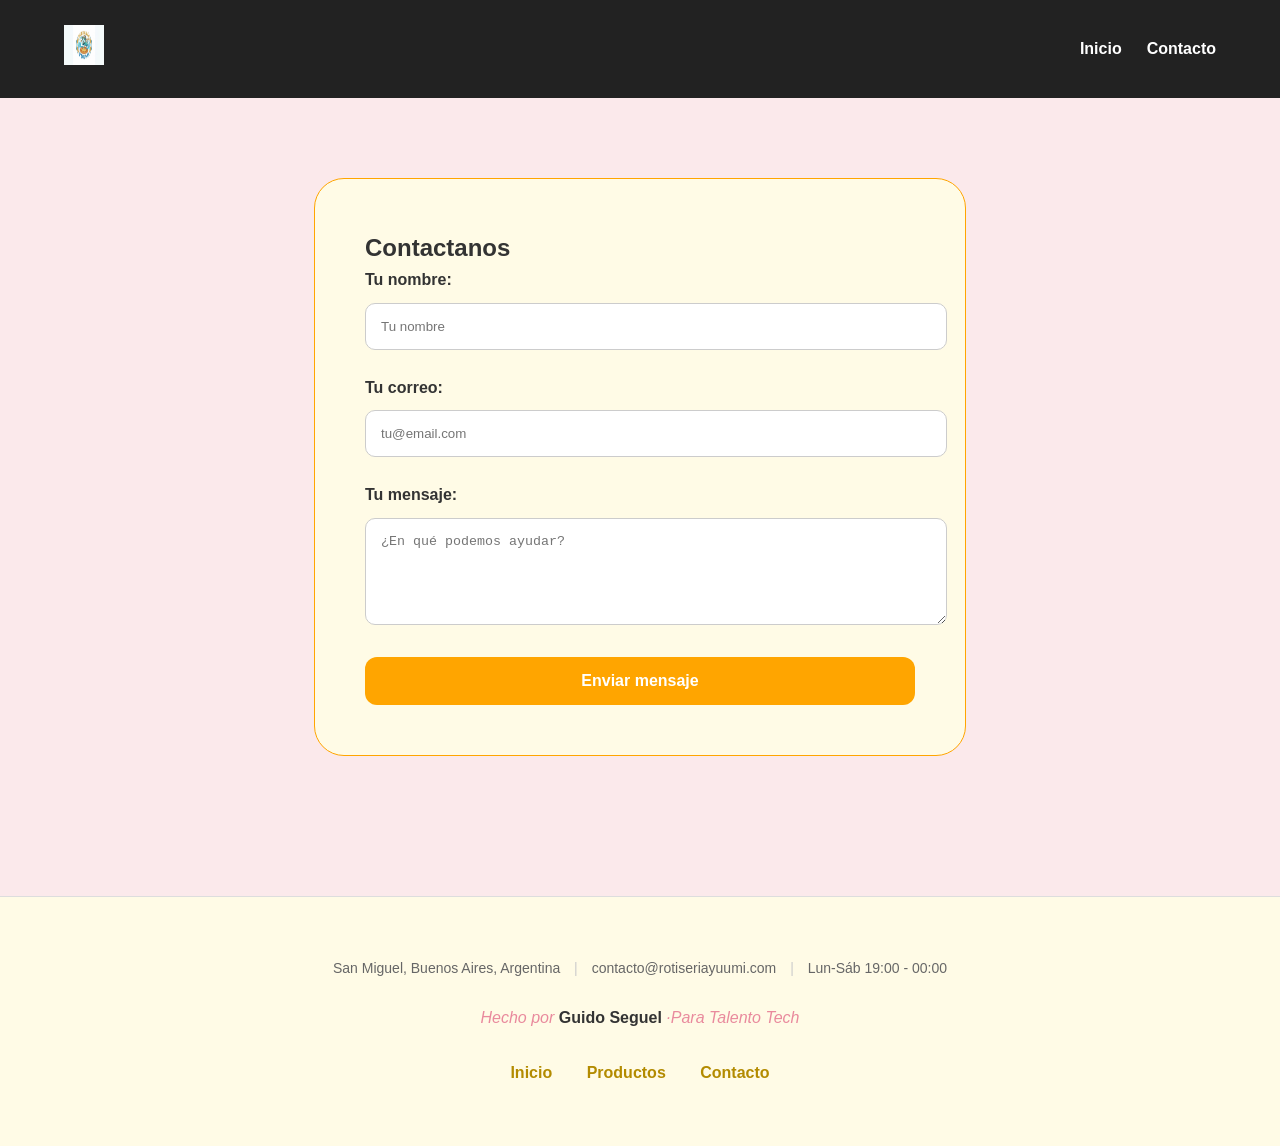
==== pages/contacto.html @ 412b06ae "proyecto talentotech" ====
<!doctype html>
<html lang="es">
  <head>
    <meta charset="UTF-8" />
    <meta name="viewport" content="width=device-width, initial-scale=1.0" />
    <title>Contacto - Rotiseria Yuumi</title>
    <link rel="stylesheet" href="../css/styles.css" />
  </head>
  <body>
    <header>
      <div class="div-logo">
        <a href="../index.html" class="logo">
          <img
            src="../img/logo-yuumi.png"
            width="40"
            height="40"
            alt="Logo Pizzeria"
          />
        </a>
      </div>
      <nav class="nav-header">
        <ul>
          <li><a href="../index.html">Inicio</a></li>
          <li><a href="./contacto.html">Contacto</a></li>
        </ul>
      </nav>
    </header>

    <main>
      <section class="seccion-contacto">
        <h2 class="text-secondary">Contactanos</h2>

        <form action="#" method="POST" class="form-contacto">
          <div class="grupo-input">
            <label for="nombre">Tu nombre:</label>
            <input
              id="nombre"
              name="nombre"
              type="text"
              placeholder="Tu nombre"
              required
            />
          </div>

          <div class="grupo-input">
            <label for="email">Tu correo:</label>
            <input
              id="email"
              name="email"
              type="email"
              placeholder="tu@email.com"
              required
            />
          </div>

          <div class="grupo-input">
            <label for="mensaje">Tu mensaje:</label>
            <textarea
              id="mensaje"
              name="mensaje"
              rows="5"
              placeholder="¿En qué podemos ayudar?"
            ></textarea>
          </div>

          <button class="btn bg-secondary text-dark" type="submit">
            Enviar mensaje
          </button>
        </form>
      </section>
    </main>

    <footer>
      <div class="footer-info">
        <span> San Miguel, Buenos Aires, Argentina</span>
        <span class="barra">|</span>
        <span> contacto@rotiseriayuumi.com</span>
        <span class="barra">|</span>
        <span> Lun-Sáb 19:00 - 00:00</span>
      </div>

      <div class="footer-creditos">
        <p>
          Hecho por
          <span class="nombre-autor">Guido Seguel</span> ·Para Talento Tech
        </p>
      </div>

      <nav class="footer-nav-final">
        <a href="../index.html">Inicio</a>
        <a href="../index.html">Productos</a>
        <a href="./contacto.html">Contacto</a>
      </nav>
    </footer>
  </body>
</html>
---- css/styles.css ----
/* Configuracion basica y reseteo de espacios */
html,
body,
h1,
h2,
h3,
p,
ul,
li,
section,
div,
header,
footer,
main,
nav,
article {
  margin: 0;
  padding: 0;
}

body {
  font-family: Arial, Helvetica, sans-serif;
  background-color: #fbe9eb;
  color: #333;
  display: flex;
  flex-direction: column;
  min-height: 100vh;
  line-height: 1.6;
}

/* Contenido principal con espacio a los costados */
main {
  flex: 1;
  padding: 80px 10%;
  text-align: center;
}

/* Barra de navegacion */
header {
  background-color: #222;
  padding: 25px 5%;
  display: flex;
  justify-content: space-between;
  align-items: center;
}

header ul {
  display: flex;
  list-style: none;
}

header li {
  margin-left: 25px;
}

header a {
  color: white;
  text-decoration: none;
  font-weight: bold;
}

header a:hover {
  color: orange;
}

/* Seccion de productos y tarjetas */
.contenedor-tarjetas {
  display: flex;
  flex-wrap: wrap;
  justify-content: center;
  gap: 45px;
  margin-top: 30px;
}

.card {
  background-color: white;
  width: 300px;
  padding: 25px;
  border-radius: 20px;
  box-shadow: 0 5px 15px rgba(0, 0, 0, 0.1);
  transition: 0.3s;
}

.card:hover {
  transform: scale(1.05);
}

.card img {
  width: 100%;
  height: 170px;
  border-radius: 15px;
  object-fit: cover;
  margin-bottom: 20px;
}

/* Estilos para el formulario de contacto */
.seccion-contacto {
  max-width: 550px;
  margin: 0 auto;
  background-color: #fffbe6;
  padding: 50px;
  border-radius: 30px;
  border: 1px solid orange;
  text-align: left;
}

.grupo-input {
  margin-bottom: 25px;
}

.grupo-input label {
  display: block;
  margin-bottom: 10px;
  font-weight: bold;
}

.grupo-input input,
.grupo-input textarea {
  width: 100%;
  padding: 15px;
  border-radius: 10px;
  border: 1px solid #ccc;
}

/* Botones generales */
.btn {
  padding: 15px;
  cursor: pointer;
  font-weight: bold;
  border-radius: 12px;
  border: none;
  width: 100%;
  font-size: 16px;
}

.bg-secondary {
  background-color: orange;
}

.text-dark {
  color: white;
}

/* Estilos del pie de pagina */
footer {
  background-color: #fffbe6;
  padding: 60px 20px;
  text-align: center;
  border-top: 1px solid #ddd;
  margin-top: 60px;
}

.footer-info,
.footer-top {
  margin-bottom: 25px;
  color: #666;
  font-size: 14px;
}

.barra,
.separador {
  padding: 0 10px;
  color: #ccc;
}

.footer-creditos,
.footer-credits {
  margin-bottom: 30px;
  color: #e98a9d;
  font-style: italic;
}

.nombre-autor {
  color: #333;
  font-weight: bold;
  font-style: normal;
}

/* Estilos de los links del footer para sacar el azul y el subrayado */
footer a {
  color: #b38b00;
  text-decoration: none;
  font-weight: bold;
  margin: 0 15px;
  display: inline-block;
}

footer a:hover {
  color: #333;
  text-decoration: underline;
}

/* Diseño para pantallas pequeñas */
@media (max-width: 600px) {
  main {
    padding: 40px 5%;
  }
  footer a {
    display: block;
    margin-bottom: 15px;
  }
  header {
    flex-direction: column;
    gap: 15px;
  }
}
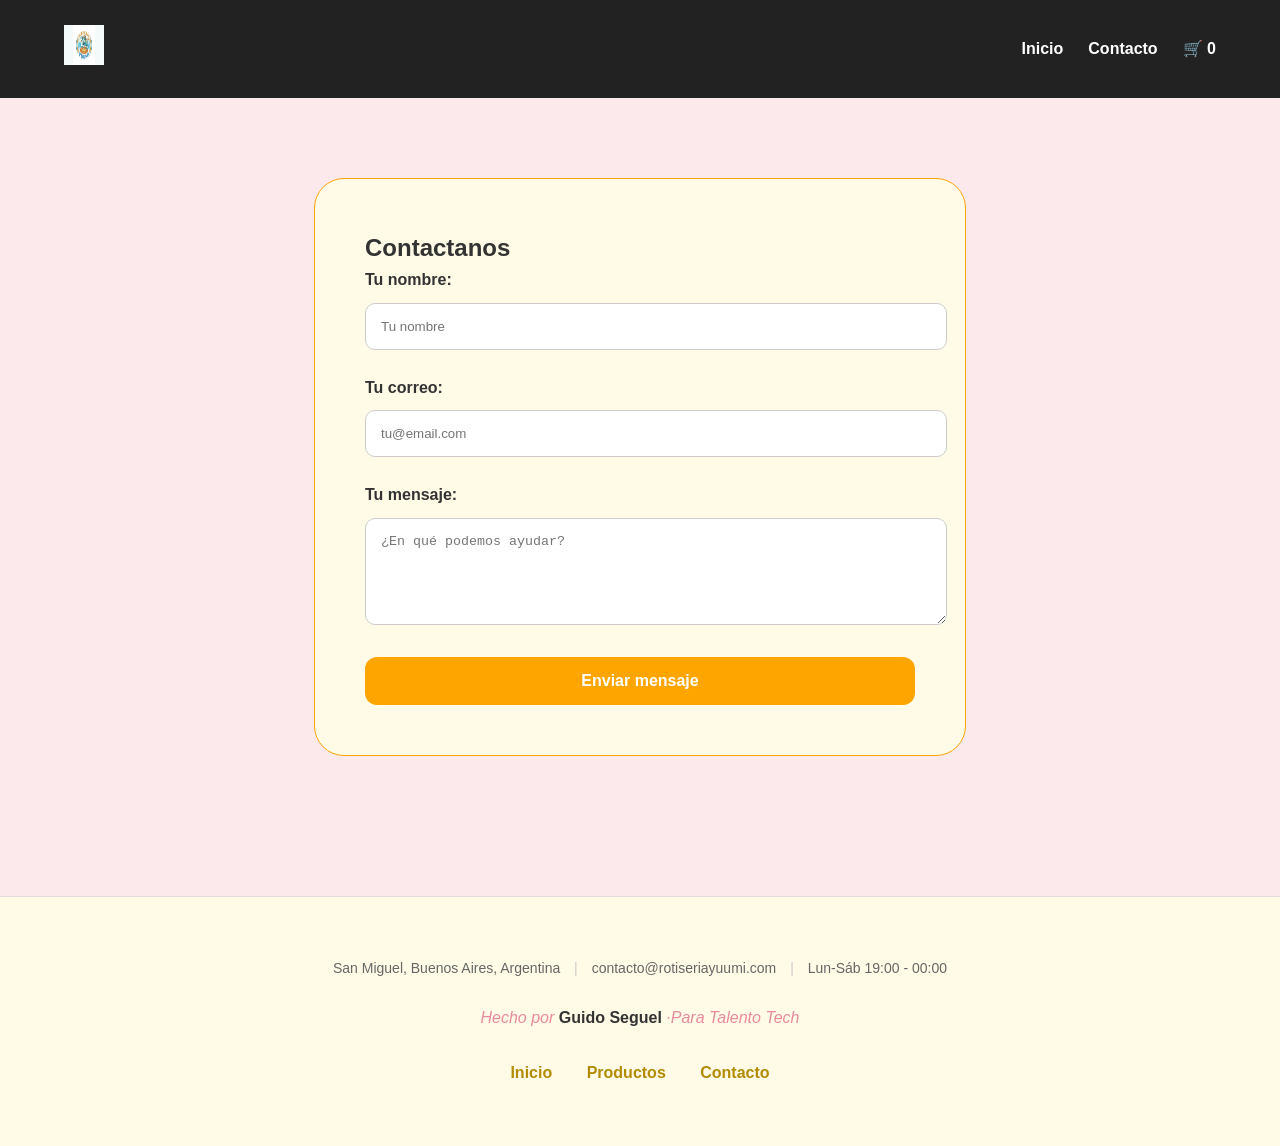
==== commit 385f6e4c: "Proyecto finalizado Talento Tech" ====
--- a/pages/contacto.html
+++ b/pages/contacto.html
@@ -22,6 +22,11 @@
         <ul>
           <li><a href="../index.html">Inicio</a></li>
           <li><a href="./contacto.html">Contacto</a></li>
+          <li>
+            <a href="./carrito.html" class="carrito-icono"
+              >🛒 <span id="contador-carrito">0</span></a
+            >
+          </li>
         </ul>
       </nav>
     </header>
--- a/css/styles.css
+++ b/css/styles.css
@@ -204,3 +204,77 @@
     gap: 15px;
   }
 }
+
+/* =========================================
+   ESTILOS DEL CARRITO DE COMPRAS
+   ========================================= */
+
+.carrito-container {
+  max-width: 600px;
+  margin: 50px auto;
+  background-color: #ffffff;
+  border-radius: 15px;
+  padding: 30px;
+  box-shadow: 0 8px 20px rgba(0, 0, 0, 0.1);
+}
+
+.carrito-container h2 {
+  text-align: center;
+  color: #333;
+  margin-bottom: 25px;
+  font-weight: 700;
+}
+
+.carrito-items {
+  margin-bottom: 25px;
+}
+
+.item-carrito-lista {
+  display: flex;
+  justify-content: space-between;
+  align-items: center;
+  padding: 15px 0;
+  border-bottom: 1px solid #eaeaea;
+  font-size: 1.1rem;
+  color: #444;
+}
+
+.item-carrito-lista strong {
+  color: #f7a000;
+  font-size: 1.2rem;
+}
+
+.carrito-total {
+  text-align: right;
+  font-size: 1.5rem;
+  font-weight: bold;
+  color: #222;
+  padding-top: 15px;
+  border-top: 2px solid #333;
+}
+
+.btn-finalizar {
+  display: block;
+  width: 100%;
+  padding: 15px;
+  margin-top: 30px;
+  background-color: #f7a000;
+  color: #fff;
+  border: none;
+  border-radius: 8px;
+  font-size: 1.2rem;
+  font-weight: bold;
+  text-transform: uppercase;
+  cursor: pointer;
+  transition:
+    background-color 0.3s ease,
+    transform 0.1s ease;
+}
+
+.btn-finalizar:hover {
+  background-color: #e69500;
+}
+
+.btn-finalizar:active {
+  transform: scale(0.98);
+}
